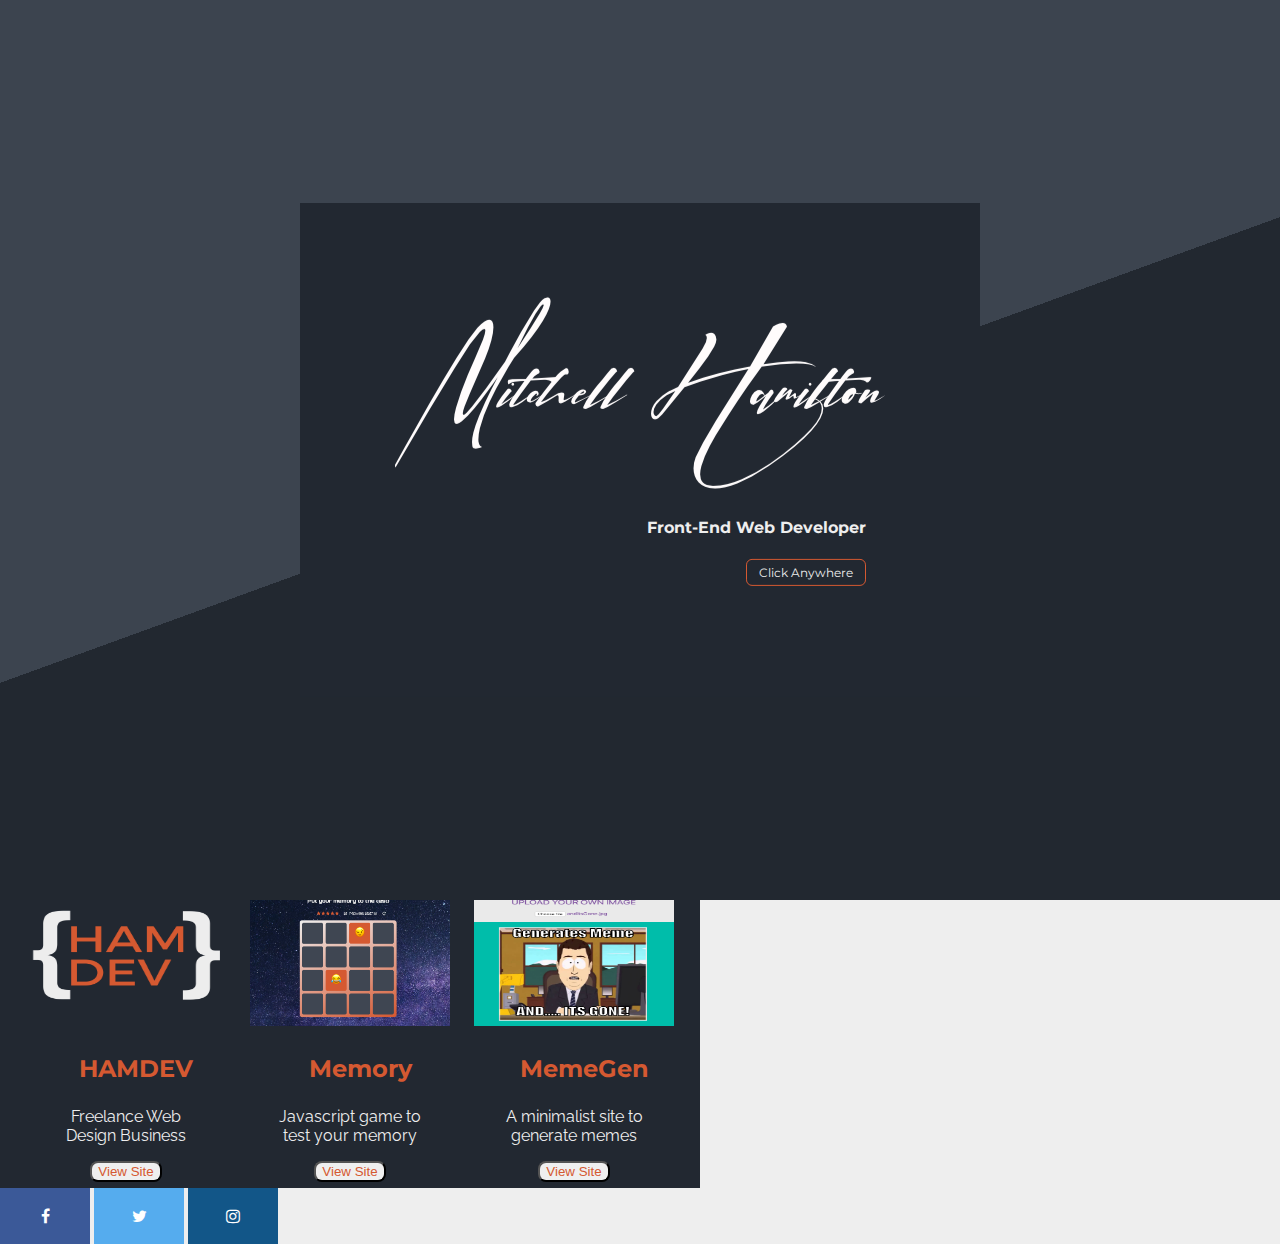
==== index.html @ cb2ba809 "Added Flexbox" ====
<!DOCTYPE html>
<html lang="en" dir="ltr">

<!-- Header -->

<head>
  <meta charset="utf-8">
  <title>Mitch Hamilton</title>
  <!-- CSS -->
  <link rel="stylesheet" href="css/small.css">
  <link rel="stylesheet" media="screen and (min-width: 700px)" href="css/large.css">
  <!-- FONTS -->
  <link href="https://fonts.googleapis.com/css?family=Montserrat|Raleway&display=swap" rel="stylesheet">
  <!-- ICONS -->
  <link rel="stylesheet" href="https://cdnjs.cloudflare.com/ajax/libs/font-awesome/4.7.0/css/font-awesome.min.css">
</head>

<!-- Body -->

<body>

  <!-- Loading Screen -->
  <div id="load_screen">
    <link rel="stylesheet" href="css/loadingPage.css">
    <div class="bg"></div>
    <div class="bg bg2"></div>
    <div class="bg bg3"></div>
    <div class="bg bg4"></div>
    <div class="content">
      <img src="assets/MHSignature.png" alt="Title Mitchell Hamilton">
      <h4>Front-End Web Developer<h4>
          <button id="enterButton" type="button">Click Anywhere</button>
    </div>
  </div>
  </div>


  <!-- Main Container   -->
  <div class="container">
    <!-- Navigation Bar -->
    <ul class="navigation">
      <img class="navlogo" src="assets/hamiltonWebDevLogo.png" alt="Logo">
      <li><a href="#">Home</a></li>
      <li><a href="about.html">About</a></li>
      <li><a href="projects.html">Projects</a></li>
    </ul>
    <!-- Header -->
    <header>
      <h1>MITCH HAMILTON</h1>
      <h4>Front-End Web Developer</h4>
      <hr/>
      <br>
    </header>

    <!-- Hero Image Div   -->
    <div class="container1">
      <div class="headerImage responsive">
        <img style="float: right;" src="assets/hamdevWorkstation.jpg" alt="HAMDEV Workstation" class="hamdevWorkstation">
      </div>

      <!-- Featured Work Div   -->
      <div style="clear: right" class="flex-container">
        <h2>Featured Work</h2>
        <ul class="flex-container">
          <li class="flex-item">
            <img src="assets/hamdevLogo.png" alt="Hamdev Logo" class="hamdevLogo">
            <h3>HAMDEV</h3>
            <p>Freelance Web Design Business</p>
            <button class = "viewSiteBtn" type="button" name="button">View Site</button>
          </li>
          <li class="flex-item">
            <img src="assets/hamdevMemory.png" alt="Memory game image" class="memoryGame">
            <h3>Memory</h3>
            <p>Javascript game to test your memory</p>
            <button class = "viewSiteBtn" type="button" name="button">View Site</button>
          </li>
          <li class="flex-item">
            <img src="assets/memeGenerator.png" alt="Meme Site" class="orangeCar">
            <h3>MemeGen</h3>
            <p>A minimalist site to generate memes</p>
            <button class = "viewSiteBtn" type="button" name="button">View Site</button>
          </li>
        </ul>
      </div>
    </div>
  </div>

</body>
<footer>
  <a href="www.facebook.com/HAMDEVweb" class="fa fa-facebook"></a>
  <a href="https://twitter.com/CryptoMitch8" class="fa fa-twitter"></a>
  <a href="www.instagram.com/hamdev_web/" class="fa fa-instagram"></a>
</footer>

<script type="text/javascript" src="js/app.js">

</script>

</html>
---- css/small.css ----
/* Created by MITCH HAMILTON from HAMDEV.
www.hamdev.net

CSS Sections:
    BACKGROUND COLOURS
    HEADINGS
    NAVIGATION
    IMAGES
    RESPONSIVE DESIGN
    FLEX CONTAINER
    FLEX CONTAINER 2
    SOCIAL MEDIA
 */

/* BACKGROUND COLOURS */
body {
  background: #eeeeee;
}

div {
  background: #222831;
}

/* HEADINGS */
h1 {
  color: #d55931;
  font-family: 'Montserrat', sans-serif;
  font-size: 3rem;
  text-align: right;
  padding-right: 24px;
}

h2 {
  font-family: 'Montserrat', sans-serif;
  color: #d55931;
  font-size: 2rem;
}

h3 {
  padding-left: 20px;
  font-family: 'Montserrat', sans-serif;
  font-size: 1.5rem;
  color: #d55931;
}

h4 {
  font-family: 'Montserrat', sans-serif;
  color: #eeeeee;
  font-size: 1rem;
  text-align: right;
  padding-right: 24px;
  padding-top: 0px;
}

h6 {
  font-family: 'Montserrat', sans-serif;
}

hr {
  border-top: 2px solid #d55931;
}

p{
  word-wrap: normal;
  padding-left: 20px;
  padding-right: 20px;
  font-family: 'Raleway', sans-serif;
  font-size: 16px;
  color: #eeeeee;
}

a {
  font-family: 'Raleway', sans-serif;
  font-size: 16px;
  color: #eeeeee;
  text-decoration:none;
}

.viewSiteBtn{
  border-radius: 8px;
  color: #d55931
}

a:hover {
  color: #d55931;
}

/* NAVIGATION */
.navigation {
  list-style: none;
  margin: 0;
  background: #3f4652;
  display: -webkit-box;
  display: -moz-box;
  display: -ms-flexbox;
  display: -webkit-flex;
  display: flex;
  -webkit-flex-flow: row wrap;
  justify-content: flex-end;
}

.navigation a {
  text-decoration: none;
  display: block;
  padding: 1em;
  color: #d55931;
}

/* .navigation a:hover {
  background: darken (#3f4652, 10%);
} */
@media all and (max-width: 800px) {
  .navigation {
    justify-content: space-around;
  }
}

@media all and (max-width: 600px) {
  .navigation {
    -webkit-flex-flow: column wrap;
    flex-flow: column wrap;
    padding: 0;
  }

  .navigation a {
    text-align: center;
    padding: 10px;
    border-top: 1px solid rgba(255, 255, 255, 0.3);
    border-bottom: 1px solid rgba(0, 0, 0, 0.1);
  }

  .navigation li:last-of-type a {
    border-bottom: none;
  }
}

.navigation:hover {
  opacity: 0.7;
}

/* IMAGES */
.navlogo {
  width: 20%;
  height: 20%;
  padding-top: 10px;
  padding-right: 280px;
  padding-bottom: 10px;
}

.hamdevWorkstation {
  width: 80%;
  height: auto;
  max-width: 600px;
  padding-right: 24px;
}

.hamdevLogo, .memoryGame, .orangeCar {
  width: 100%;
  height: 150px;
}

.starrySky:hover, .memoryGame:hover, .orangeCar:hover {
  opacity: 0.7;
}

/* RESPONSIVE DESIGN */
/* Large */
.container2 {
  display: flex;
  flex-flow: row wrap;
  /* This aligns items to the end line on main-axis */
  justify-content: flex-end;
}

/* Medium screens */
@media all and (max-width: 800px) {
  .container2 {
    /* When on medium sized screens, we center it by evenly distributing empty space around items */
    justify-content: space-around;
  }
}

/* Small screens */
@media all and (max-width: 500px) {
  .container2 {
    /* On small screens, we are no longer using row direction but column */
    flex-direction: column;
  }
}

/* FLEX CONTAINER */
.flex-container {
  padding: 0;
  margin: 0;
  list-style: none;
  display: -webkit-box;
  display: -moz-box;
  display: -ms-flexbox;
  display: -webkit-flex;
  display: flex;
  -webkit-flex-flow: row wrap;
  justify-content: space-around;
}

.flex-item {
  /* background: #222831; */
  padding: 12px;
  width: 200px;
  height: 300px;
  margin-top: 10px;
  color: #eeeeee;
  text-align: center;
}
/* FLEX CONTAINER 2 */

.flex-container2 {
  padding: 0;
  margin: 0;
  list-style: none;
  display: -webkit-box;
  display: -moz-box;
  display: -ms-flexbox;
  display: -webkit-flex;
  display: flex;
  -webkit-flex-flow: row wrap;
  justify-content: space-around;
}

.flex-item2 {
  background: #3f4652;
  padding: 5px;
  width: 200px;
  height: 150px;
  margin-top: 10px;
  line-height: 150px;
  color: #d55931;
  font-weight: bold;
  font-size: 3em;
  text-align: center;
}



/* SOCIAL MEDIA */
/* Style all font awesome icons */
.fa {
  padding: 20px;
  font-size: 30px;
  width: 50px;
  text-align: center;
  text-decoration: none;
}

/* Add a hover effect if you want */
.fa:hover {
  opacity: 0.7;
}

/* Set a specific color for each brand */
/* Facebook */
.fa-facebook {
  background: #3B5998;
  color: white;
}

/* Twitter */
.fa-twitter {
  background: #55ACEE;
  color: white;
}

/* Instagram */
.fa-instagram {
  background: #125688;
  color: white;
}

/* ABOUT PAGE CSS*/

.aboutHeading{
  padding-left: 10px;
}



.imageOfMe{
  width: 30%;
  align-items: center;
  grid-area: 1 / 2;
  padding-left: 250px;

}

/* Animated Projects Title */

.wrapper {
  /* position: relative; */
  perspective: 20em;
  display: grid;
  transform-style:preserve-3d;
}

.circleCard {
  border-radius: 25%;
  grid-area: 1 / 2;
  height: 200px;
  width: 200px;
  background: #d55931;
  align-items: center;
  color: #eee;
  text-transform: uppercase;
}

.circleCard .enclosed {
  background: #eee;
  line-height: 0.8;
  color: #d55931;
  padding: 0 5px;
  display: inline-block;
  transform-origin: right center;
}

.wrapper:before {
  border-radius:25%;
  --bw: 2px;
  grid-area: 1 / 2;
  content: '';
  height: 200px;
  width: 200px;
  margin-top: calc(-1 * var(--bw));
  margin-left: calc(-1 * var(--bw));
  border: var(--bw) solid #eee;
}


/* Projects Cards */

@import "compass/css3";

.flex-container-projects {
  padding: 0;
  margin: 0;
  list-style: none;
  display: -webkit-box;
  display: -moz-box;
  display: -ms-flexbox;
  display: -webkit-flex;
  display: flex;
  -webkit-flex-flow: row wrap;
  justify-content: space-around;
}

.projectCards {
  border-radius:5%;
  background-color:  #3f4652;
  color: #d55931;
  font-size: 14px;
  line-height: 1.4em;
  margin: 10px;
  max-width: 210px;
  min-width: 210px;
  min-height: 250px;
  max-height: 250px;
  overflow: hidden;
  position: relative;
  text-align: left;
  width: 100%;
}

.projectCards * {
  -webkit-box-sizing: border-box;
  box-sizing: border-box;
  -webkit-transition: all 0.1s ease;
  transition: all 0.1s ease;
}

.projectCards img {
  position: relative;
  object-fit: cover;
}

.projectCards figcaption {
  padding: 25px 20px 25px;
  position: absolute;
  bottom: 0;
  z-index: 1;
}

.projectCards h3,
.projectCards p {
  margin: 0;
  padding: 0;
}

.projectCards h3 {
  font-weight: 400;
  letter-spacing: 0.4px;
}

.projectCards .hover {
  position: absolute;
  top: 0;
  bottom: 0;
  left: 0;
  right: 0;
  align-items: center;
  background-color:  #d55931;
  display: flex;
  font-size: 40px;
  justify-content: center;
  opacity: 0;
}

.projectCards a {
  left: 0;
  right: 0;
  top: 0;
  bottom: 0;
  position: absolute;
  z-index: 1;
}

.projectCards:hover .hover,
.projectCards.hover .hover {
  -webkit-transition-delay: 0.1s;
  transition-delay: 0.1s;
  opacity: 0.8;
}

.projectCards:hover figcaption,
.projectCards.hover figcaption {
  opacity: 1;
  color: white;
}

.cardsH3{
font-size: 1.2rem;
text-transform: uppercase;
}

.cardsP{
  font-size: 0.9rem;
}

.orangeA{
  color: #d55931;
}

.orangeP{color: #d55931;
}

/* Loading Screen - Additional Content to RMIT Assignment*/

#load_screen{
  background: #222831;
  opacity: 1;
  position: fixed;
  z-index: 10;
  top: 0px;
  left: 0px;
  width: 100%;
  height: 100%;
}

#load_screen > div#loading {
  color: #FFF;
  width: 120px;
  height: 24px;
  margin-left: 10%;
}
---- css/large.css ----
body {
  width: 700px;
  margin-left: auto;
  margin-right: auto;
  display: block;
}
---- css/loadingPage.css ----
html {
  height:100%;
}

body {
  margin:0;
}

 @font-face {font-family: Signatrue; src: url('css/Signatrue.ttf'); }



.bg {
  animation:slide 3s ease-in-out infinite alternate;
  background-image: linear-gradient(-20deg, #222831 50%, #3f4652 50%);
  bottom:0;
  left:-50%;
  opacity:.5;
  position:fixed;
  right:-50%;
  top:0;
  z-index:-1;
}

.bg2 {
  animation-direction:alternate-reverse;
  animation-duration:4s;
}

.bg3 {
  animation-duration:5s;
}

.bg4 {
  animation-duration:6s;

}

 #enterButton {
  padding: 5px 12px;
  font-size: 12px;
  font-family: 'montserrat';
  -webkit-transition-duration: 0.4s; /* Safari */
  transition-duration: 0.4s;
  background-color:Transparent;
  border: 1px solid #d55931;
  color: #eee;
  border-radius: 6px;
  }

.content {
  bottom: 50%;
  left:50%;
  padding:10vmin;
  position:fixed;
  text-align:center;
  transform:translate(-50%, 50%);
}

h1 {
  font-size: 5rem;
  font-family:Signatrue;
  color: #eeeeee;
}

h2 {
  font-size: 3.5rem;
  font-family:montserrat;
  color: #d55931;
}

@keyframes slide {
  0% {
    transform:translateX(-25%);
  }
  100% {
    transform:translateX(25%);
  }
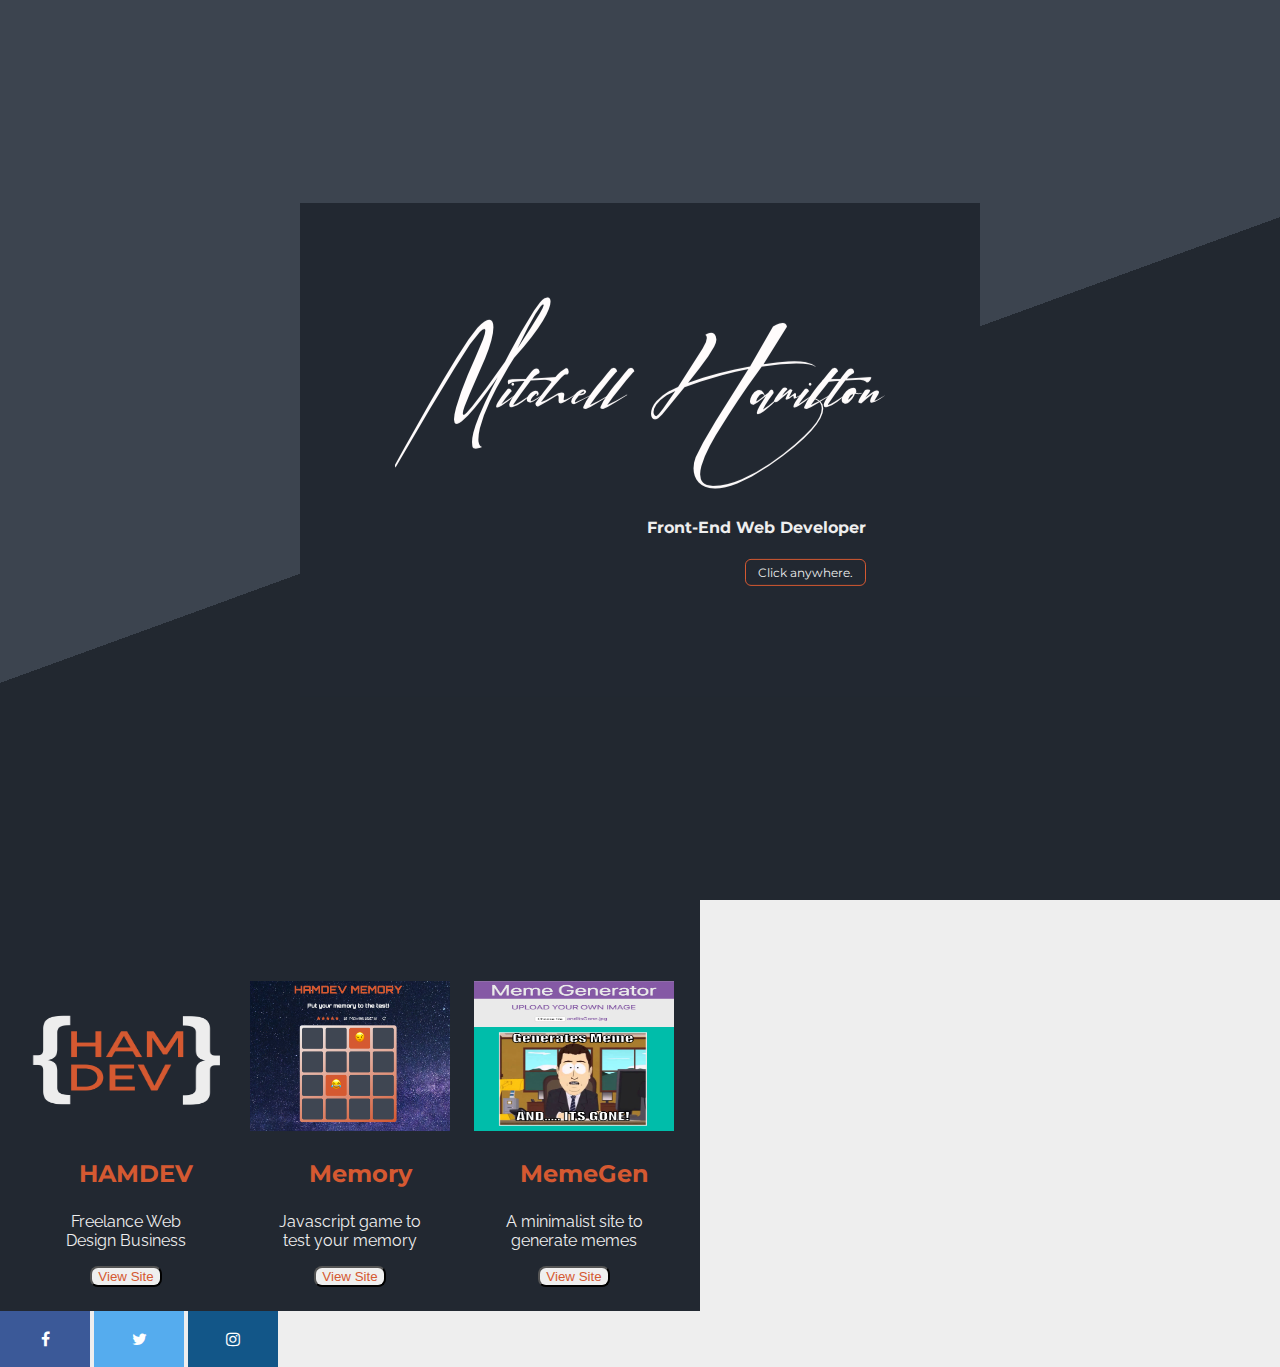
==== commit d7af4e06: "Check Spelling and Grammar" ====
--- a/index.html
+++ b/index.html
@@ -29,11 +29,10 @@
     <div class="content">
       <img src="assets/MHSignature.png" alt="Title Mitchell Hamilton">
       <h4>Front-End Web Developer<h4>
-          <button id="enterButton" type="button">Click Anywhere</button>
+          <button id="enterButton" type="button">Click anywhere.</button>
     </div>
   </div>
   </div>
-
 
   <!-- Main Container   -->
   <div class="container">
@@ -48,6 +47,10 @@
     <header>
       <h1>MITCH HAMILTON</h1>
       <h4>Front-End Web Developer</h4>
+      <p> Github: <a class = "orangeA" href="https://github.com/Hamdev-Mitch">Click HERE</a></p>
+      <p> CodePen: <a class = "orangeA" href="https://codepen.io/hamdev-mitch/">Click HERE</a></p>
+      <p> LinkedIn: <a class = "orangeA" href="https://www.linkedin.com/in/mitch-hamilton-b1b594121/">Click HERE</a></p>
+
       <hr/>
       <br>
     </header>
@@ -66,23 +69,30 @@
             <img src="assets/hamdevLogo.png" alt="Hamdev Logo" class="hamdevLogo">
             <h3>HAMDEV</h3>
             <p>Freelance Web Design Business</p>
-            <button class = "viewSiteBtn" type="button" name="button">View Site</button>
+            <form method="get" action="https://www.hamdev.net/">
+            <button class="viewSiteBtn" type="submit">View Site</button>
+          </form>
           </li>
           <li class="flex-item">
             <img src="assets/hamdevMemory.png" alt="Memory game image" class="memoryGame">
             <h3>Memory</h3>
             <p>Javascript game to test your memory</p>
-            <button class = "viewSiteBtn" type="button" name="button">View Site</button>
+            <form method="get" action="https://hamdevmemory.netlify.com/">
+            <button class="viewSiteBtn" type="submit">View Site</button>
+          </form>
           </li>
           <li class="flex-item">
             <img src="assets/memeGenerator.png" alt="Meme Site" class="orangeCar">
             <h3>MemeGen</h3>
             <p>A minimalist site to generate memes</p>
-            <button class = "viewSiteBtn" type="button" name="button">View Site</button>
+            <form method="get" action="https://meme-generator008.netlify.com/">
+            <button class="viewSiteBtn" type="submit">View Site</button>
+          </form>
           </li>
         </ul>
       </div>
     </div>
+    <br>
   </div>
 
 </body>
